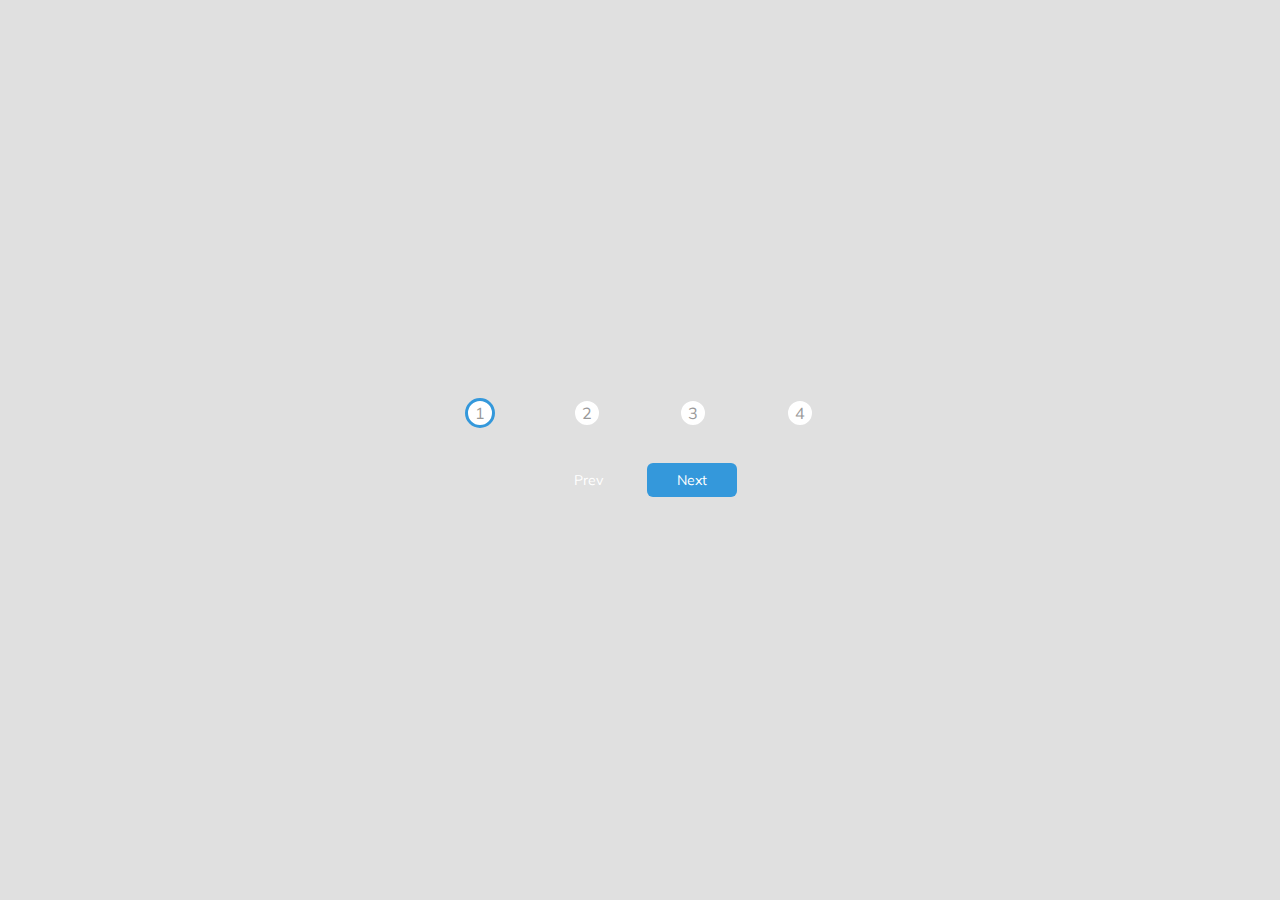
==== project_02_progress_steps/index.html @ 1ed5cc22 "Started project 2" ====
<!DOCTYPE html>
<html lang="en">
<head>
    <meta charset="UTF-8">
    <meta name="viewport" content="width=device-width, initial-scale=1.0">
    <link rel="stylesheet" href="https://cdnjs.cloudflare.com/ajax/libs/font-awesome/6.7.2/css/all.min.css" integrity="sha512-Evv84Mr4kqVGRNSgIGL/F/aIDqQb7xQ2vcrdIwxfjThSH8CSR7PBEakCr51Ck+w+/U6swU2Im1vVX0SVk9ABhg==" crossorigin="anonymous" referrerpolicy="no-referrer" />
    <link rel="stylesheet" href="style.css">
    <title>Progress Steps</title>
</head>
<body>
    <div class="container">
        <div class="progress-container">
            <div class="progress" id="progress"></div>
            <div class="circle active">1</div>
            <div class="circle">2</div>
            <div class="circle">3</div>
            <div class="circle">4</div>
        </div>
        <button class="btn" id="prev" disabled>Prev</button>
        <button class="btn" id="next">Next</button>
    </div>
    <script src="script.js"></script>
</body>
</html>
---- project_02_progress_steps/style.css ----
@import url('https://fonts.googleapis.com/css?family=Muli&display=swap');
*{
    box-sizing: border-box;
}

/* define custom properties */
:root {
    --line-border-fill: #3498db;
    --line-border-empty: #e0e0e0;
}
body {
    background-color: var(--line-border-empty);
    font-family: 'Muli', sans-serif;
    display: flex;
    align-items: center;
    justify-content: center;
    height: 100vh;
    overflow: hidden;
    margin: 0;
}

.container {
    text-align: center;
}

.progress-container {
    display: flex;
    justify-content: space-between;
    position: relative;
    margin-bottom: 30px;
    max-width: 100%;
    width: 350px;
}

.progress-container::before {
    content: '';
    background-color: #e0e0e0;
    position: absolute;
    top: 50%;
    left: 0;
    transform: translateY(-50%);
    height: 4px;
    width: 100%;
    z-index: -1;
}

.progress {
    background-color: var(--line-border-fill);
    position: absolute;
    top: 50%;
    left: 0;
    transform: translateY(-50%);
    height: 4px;
    width: 0%;
    z-index: -1;
    transition: .4s ease;
}

.circle {
    background-color: #fff;
    color: #999;
    border-radius: 50%;
    height: 30px;
    width: 30px;
    display: flex;
    align-items: center;
    justify-content: center;
    border: 3px solid var(--line-border-empty);;
    transition: 0.4s ease;
}

.circle.active {
    border-color: var(--line-border-fill);
}
.btn {
    background-color: var(--line-border-fill);
    color: #fff;
    border: 0;
    border-radius: 6px;
    cursor: pointer;
    font-family: inherit;
    padding: 8px 30px;
    margin: 5px;
    font-size: 14px;
}

.btn:active {
    transform: scale(.98);
}

.btn:focus {
    outline: 0;
}
.btn:disabled {
    background-color: var(--line-border-empty);
    cursor: not-allowed;
}
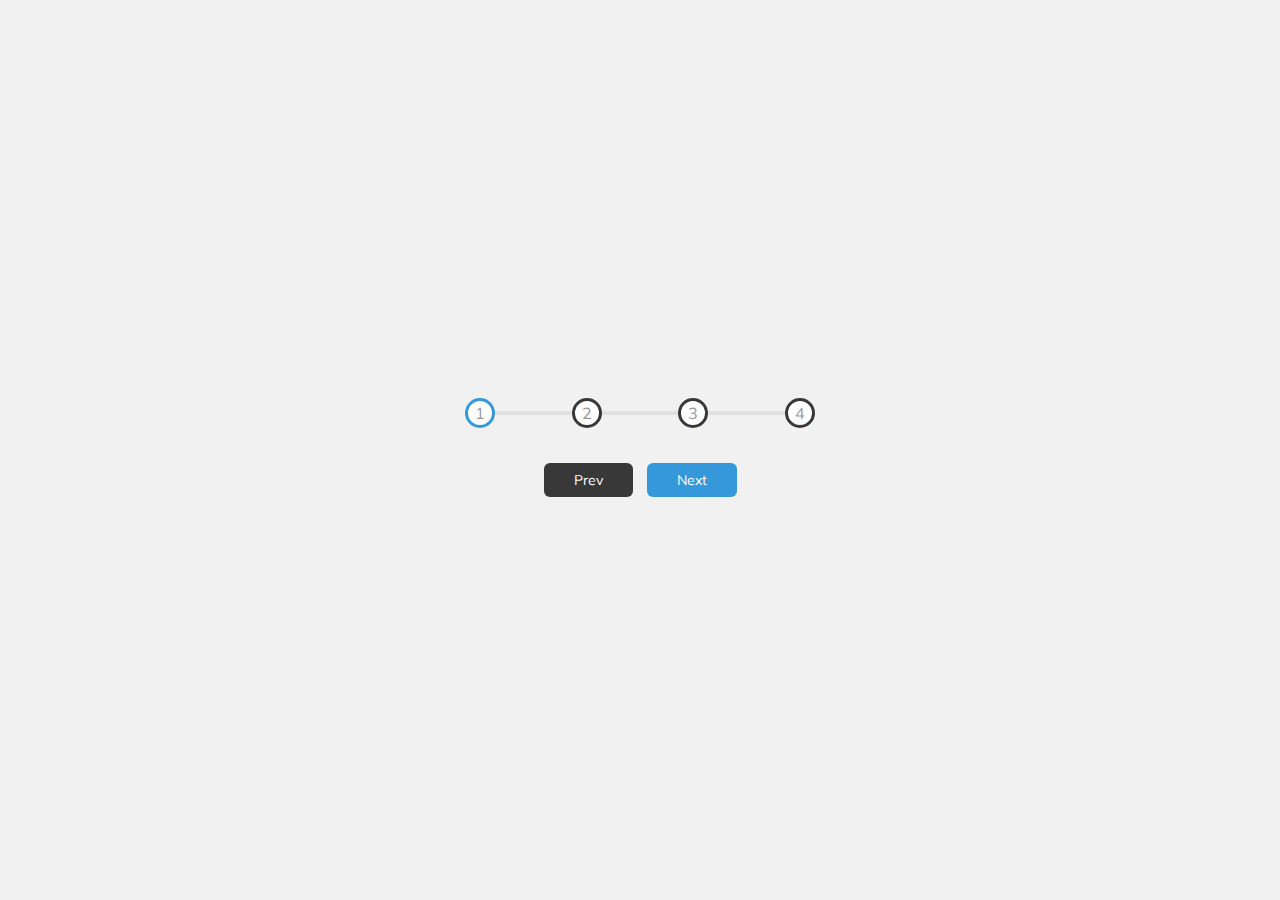
==== commit cf28e5dc: "Formatted code" ====
--- a/project_02_progress_steps/index.html
+++ b/project_02_progress_steps/index.html
@@ -1,12 +1,16 @@
 <!DOCTYPE html>
 <html lang="en">
+
 <head>
     <meta charset="UTF-8">
     <meta name="viewport" content="width=device-width, initial-scale=1.0">
-    <link rel="stylesheet" href="https://cdnjs.cloudflare.com/ajax/libs/font-awesome/6.7.2/css/all.min.css" integrity="sha512-Evv84Mr4kqVGRNSgIGL/F/aIDqQb7xQ2vcrdIwxfjThSH8CSR7PBEakCr51Ck+w+/U6swU2Im1vVX0SVk9ABhg==" crossorigin="anonymous" referrerpolicy="no-referrer" />
+    <link rel="stylesheet" href="https://cdnjs.cloudflare.com/ajax/libs/font-awesome/6.7.2/css/all.min.css"
+        integrity="sha512-Evv84Mr4kqVGRNSgIGL/F/aIDqQb7xQ2vcrdIwxfjThSH8CSR7PBEakCr51Ck+w+/U6swU2Im1vVX0SVk9ABhg=="
+        crossorigin="anonymous" referrerpolicy="no-referrer" />
     <link rel="stylesheet" href="style.css">
     <title>Progress Steps</title>
 </head>
+
 <body>
     <div class="container">
         <div class="progress-container">
@@ -21,4 +25,5 @@
     </div>
     <script src="script.js"></script>
 </body>
-</html>
+
+</html>--- a/project_02_progress_steps/style.css
+++ b/project_02_progress_steps/style.css
@@ -1,15 +1,17 @@
 @import url('https://fonts.googleapis.com/css?family=Muli&display=swap');
-*{
-    box-sizing: border-box;
-}
 
 /* define custom properties */
 :root {
     --line-border-fill: #3498db;
-    --line-border-empty: #e0e0e0;
+    --line-border-empty: #383838;
 }
+
+* {
+    box-sizing: border-box;
+}
+
 body {
-    background-color: var(--line-border-empty);
+    background-color: #f1f1f1;
     font-family: 'Muli', sans-serif;
     display: flex;
     align-items: center;
@@ -65,13 +67,14 @@
     display: flex;
     align-items: center;
     justify-content: center;
-    border: 3px solid var(--line-border-empty);;
+    border: 3px solid var(--line-border-empty);
     transition: 0.4s ease;
 }
 
 .circle.active {
     border-color: var(--line-border-fill);
 }
+
 .btn {
     background-color: var(--line-border-fill);
     color: #fff;
@@ -91,6 +94,7 @@
 .btn:focus {
     outline: 0;
 }
+
 .btn:disabled {
     background-color: var(--line-border-empty);
     cursor: not-allowed;
